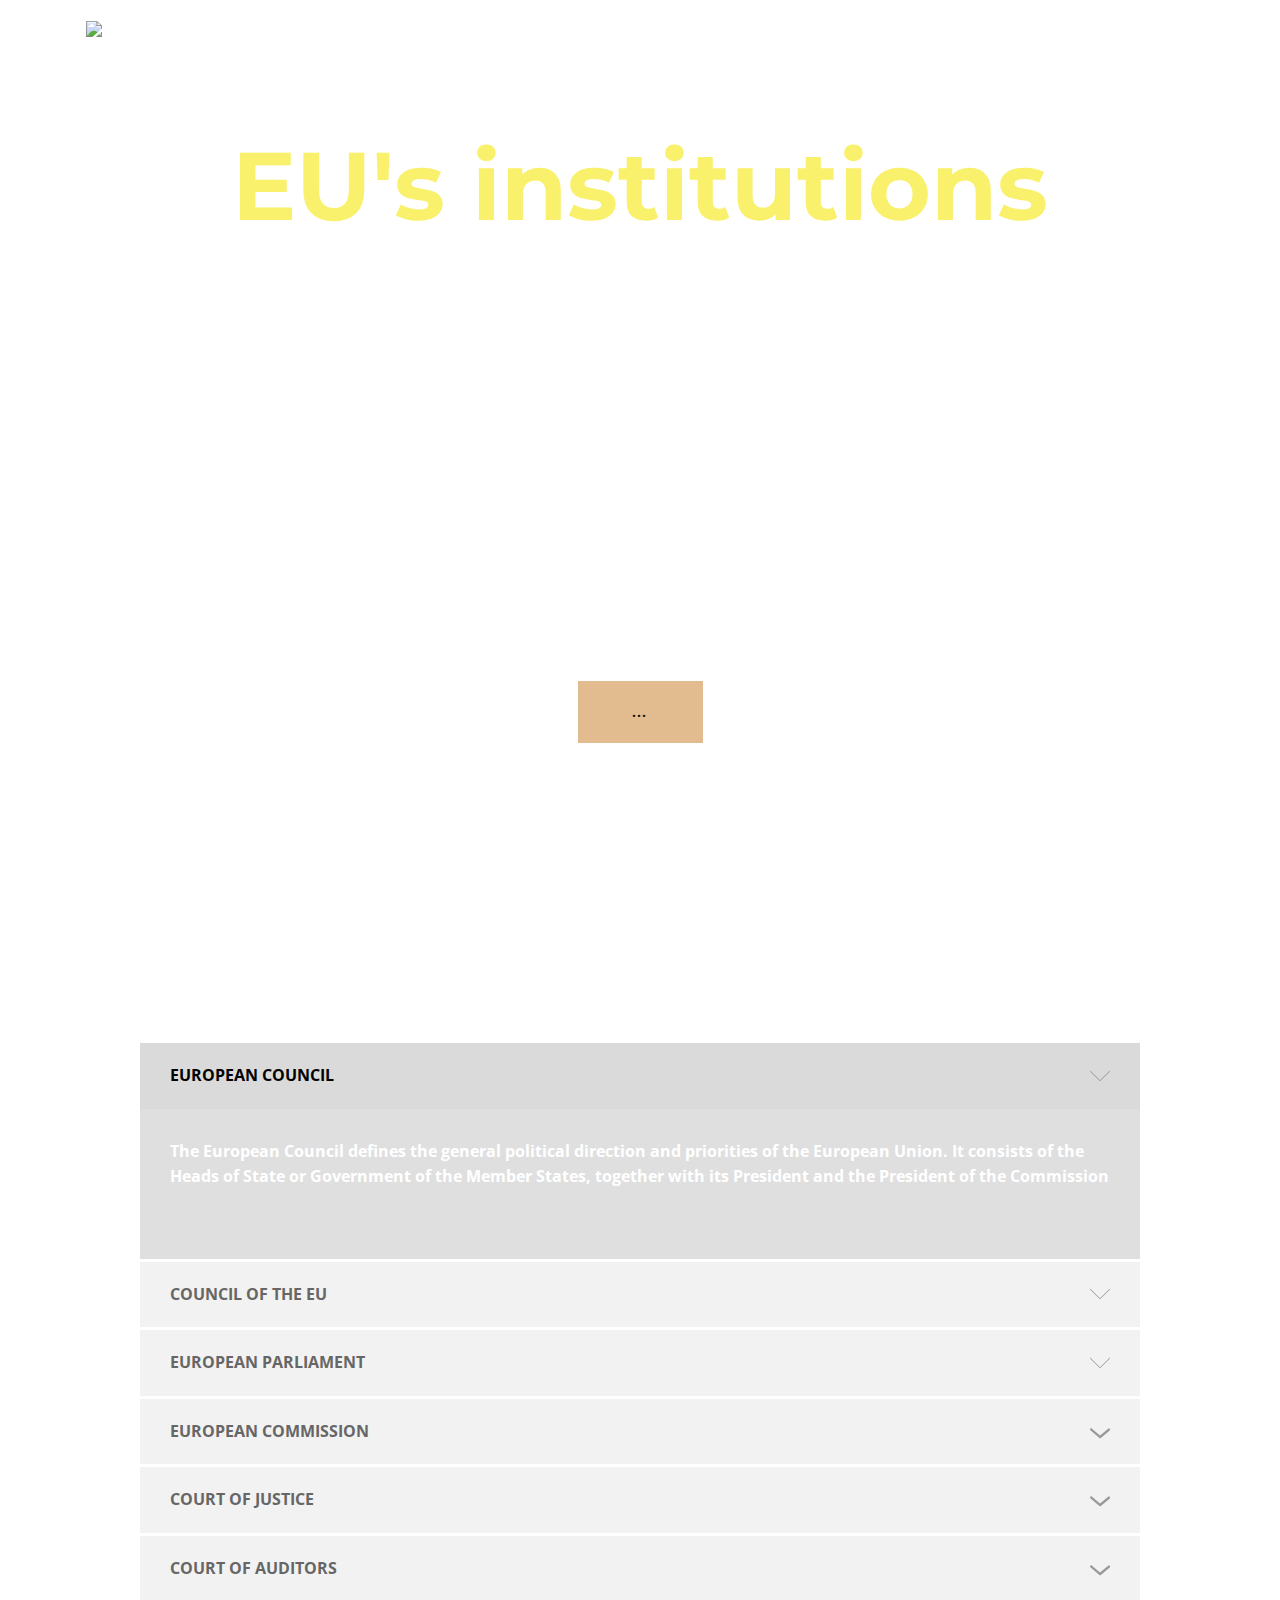
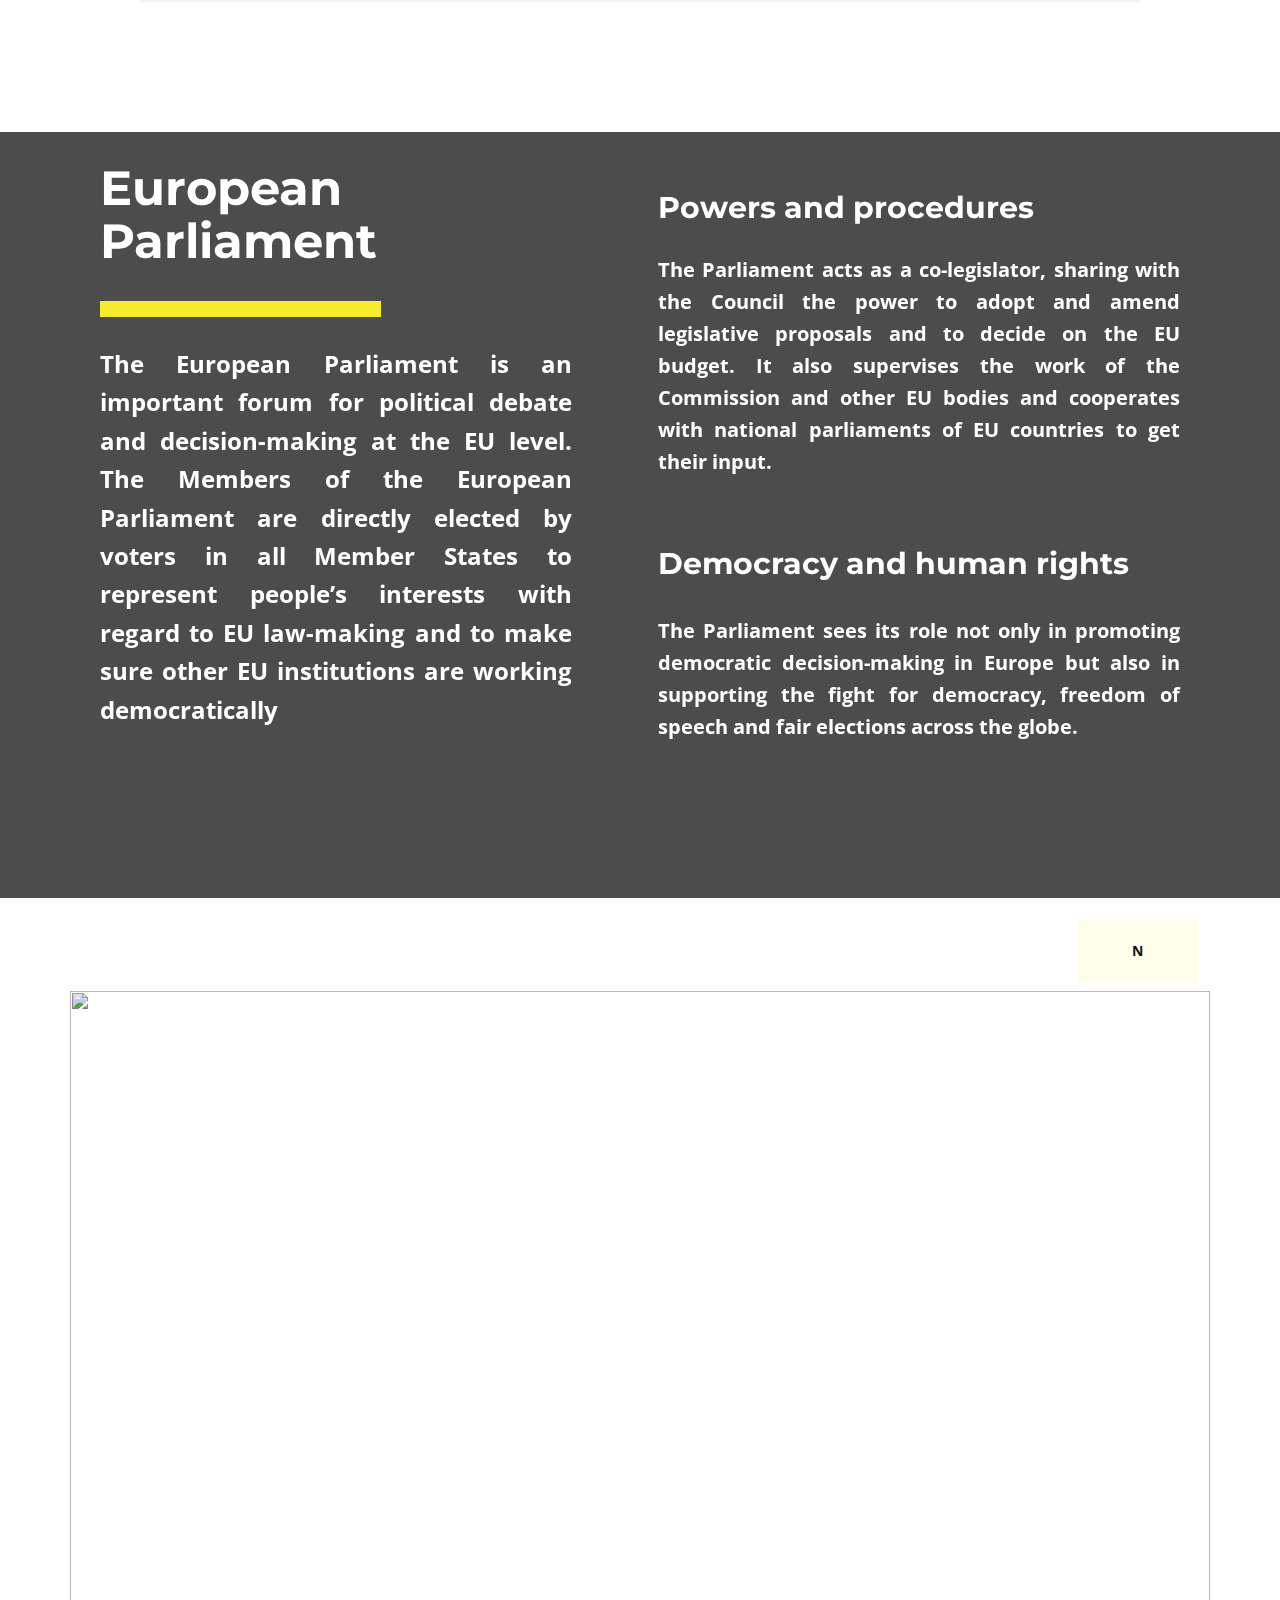
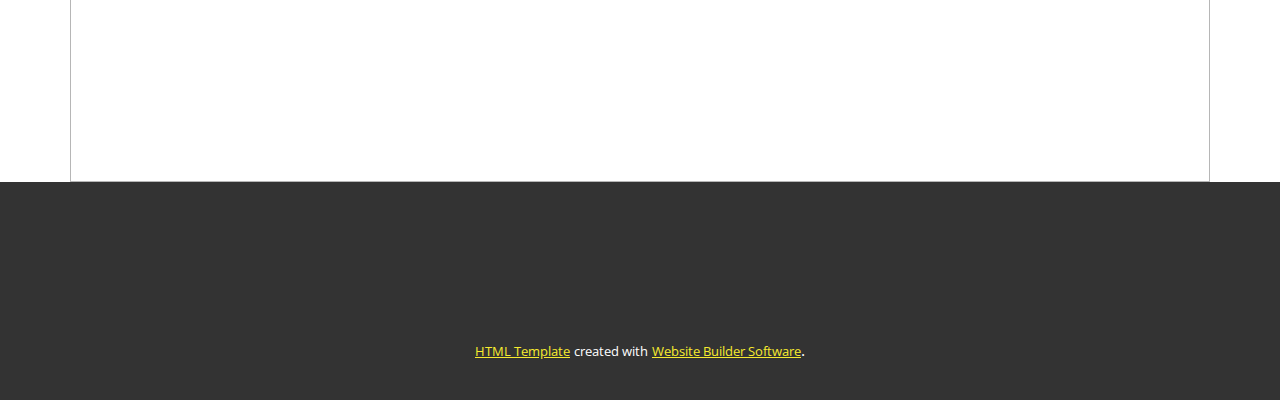
==== Home.html @ 51e65533 "Add files via upload" ====
<!DOCTYPE html>
<html style="font-size: 16px;">
  <head>
    <meta name="viewport" content="width=device-width, initial-scale=1.0">
    <meta charset="utf-8">
    <meta name="keywords" content="Secrets, About Team, Strategy &amp; Consulting Services, Learn to enjoy every minute of your life., Bold steps forward, Strategy, contact form">
    <meta name="description" content="">
    <meta name="page_type" content="np-template-header-footer-from-plugin">
    <title>Home</title>
    <link rel="stylesheet" href="nicepage.css" media="screen">
<link rel="stylesheet" href="Home.css" media="screen">
    <script class="u-script" type="text/javascript" src="jquery.js" defer=""></script>
    <script class="u-script" type="text/javascript" src="nicepage.js" defer=""></script>
    <meta name="generator" content="Nicepage 3.16.1, nicepage.com">
    
    <link id="u-theme-google-font" rel="stylesheet" href="https://fonts.googleapis.com/css?family=Montserrat:100,100i,200,200i,300,300i,400,400i,500,500i,600,600i,700,700i,800,800i,900,900i|Open+Sans:300,300i,400,400i,600,600i,700,700i,800,800i">
    
    
    
    
    
    <script type="application/ld+json">{
		"@context": "http://schema.org",
		"@type": "Organization",
		"name": "",
		"url": "index.html",
		"logo": "images/logohlu600x600-02.png"
}</script>
    <meta property="og:title" content="Home">
    <meta property="og:type" content="website">
    <meta name="theme-color" content="#f7eb2f">
    <link rel="canonical" href="index.html">
    <meta property="og:url" content="index.html">
  </head>
  <body class="u-body"><header class="u-clearfix u-header u-image u-sticky u-header" id="sec-98ad" data-image-width="1141" data-image-height="547"><div class="u-clearfix u-sheet u-valign-middle u-sheet-1">
        <a href="https://nicepage.com" class="u-image u-logo u-image-1" data-image-width="601" data-image-height="601">
          <img src="images/logohlu600x600-02.png" class="u-logo-image u-logo-image-1" data-image-width="32">
        </a>
        <h4 class="u-text u-text-body-alt-color u-text-1">GROUP 1</h4>
      </div></header>
    <section class="u-border-no-bottom u-border-no-left u-border-no-right u-border-no-top u-clearfix u-shading u-uploaded-video u-video u-video-cover u-section-1" id="sec-d97f">
      <div style="filter: brightness(0.9);" class="u-background-video u-expanded">
        <div class="embed-responsive">
          <video class="embed-responsive-item" loop="" muted="" autoplay="autoplay" playsinline="">
            <source src="files/1.mp4" type="video/mp4">
            <p>Your browser does not support HTML5 video.</p>
          </video>
        </div>
      </div>
      <div class="u-clearfix u-sheet u-sheet-1">
        <h1 class="u-align-center u-text u-text-palette-1-light-1 u-title u-text-1" data-animation-name="zoomIn" data-animation-duration="1000" data-animation-delay="0" data-animation-direction="Down"><b>EU's institutions</b>
        </h1>
        <a href="Home.html#sec-b143" data-page-id="54487724" class="u-align-center u-btn u-button-style u-hover-white u-palette-3-light-1 u-btn-1" data-animation-name="fadeIn" data-animation-duration="1000" data-animation-delay="0">...</a>
      </div>
    </section>
    <section class="u-align-center u-clearfix u-uploaded-video u-video u-section-2" id="sec-b143">
      <div style="" class="u-background-video u-expanded">
        <div class="embed-responsive">
          <video class="embed-responsive-item" loop="" muted="" autoplay="autoplay" playsinline="">
            <source src="files/2.mp4" type="video/mp4">
            <p>Your browser does not support HTML5 video.</p>
          </video>
        </div>
      </div>
      <div class="u-clearfix u-sheet u-sheet-1">
        <h2 class="u-text u-text-body-alt-color u-text-1" data-animation-name="zoomIn" data-animation-duration="1000" data-animation-delay="0" data-animation-direction=""><b>EU's institut​ions</b>&nbsp;&nbsp;
        </h2>
        <div class="u-accordion u-spacing-3 u-accordion-1">
          <div class="u-accordion-item">
            <a class="active u-accordion-link u-button-style u-grey-5 u-text-active-black u-text-grey-60 u-text-hover-black u-accordion-link-1" id="link-accordion-0781" aria-controls="accordion-0781" aria-selected="true">
              <span class="u-accordion-link-text"><b>European
Council</b>&nbsp;&nbsp;
              </span><span class="u-accordion-link-icon u-icon u-text-grey-40 u-icon-1"><svg class="u-svg-link" preserveAspectRatio="xMidYMin slice" viewBox="0 0 512 512" style=""><use xmlns:xlink="http://www.w3.org/1999/xlink" xlink:href="#svg-efcb"></use></svg><svg xmlns="http://www.w3.org/2000/svg" xmlns:xlink="http://www.w3.org/1999/xlink" version="1.1" xml:space="preserve" class="u-svg-content" viewBox="0 0 512 512" x="0px" y="0px" id="svg-efcb" style="enable-background:new 0 0 512 512;"><g><g><path d="M509.121,125.966c-3.838-3.838-10.055-3.838-13.893,0L256.005,365.194L16.771,125.966c-3.838-3.838-10.055-3.838-13.893,0    c-3.838,3.838-3.838,10.055,0,13.893l246.18,246.175c1.842,1.842,4.337,2.878,6.947,2.878c2.61,0,5.104-1.036,6.946-2.878    l246.17-246.175C512.959,136.021,512.959,129.804,509.121,125.966z"></path>
</g>
</g></svg></span>
            </a>
            <div class="u-accordion-active u-accordion-pane u-container-style u-grey-50 u-opacity u-opacity-25 u-accordion-pane-1" id="accordion-0781" aria-labelledby="link-accordion-0781">
              <div class="u-container-layout u-container-layout-1">
                <p class="u-text u-text-2">The European
Council defines the general political direction and priorities of the European
Union. It consists of the Heads of State or Government of the Member States,
together with its President and the President of the Commission</p>
              </div>
            </div>
          </div>
          <div class="u-accordion-item">
            <a class="u-accordion-link u-button-style u-grey-5 u-text-active-black u-text-grey-60 u-text-hover-black u-accordion-link-2" id="link-accordion-4c47" aria-controls="accordion-4c47" aria-selected="false">
              <span class="u-accordion-link-text"><b>Council
of the EU</b>&nbsp;&nbsp;
              </span><span class="u-accordion-link-icon u-icon u-text-grey-40 u-icon-2"><svg class="u-svg-link" preserveAspectRatio="xMidYMin slice" viewBox="0 0 512 512" style=""><use xmlns:xlink="http://www.w3.org/1999/xlink" xlink:href="#svg-55f1"></use></svg><svg xmlns="http://www.w3.org/2000/svg" xmlns:xlink="http://www.w3.org/1999/xlink" version="1.1" xml:space="preserve" class="u-svg-content" viewBox="0 0 512 512" x="0px" y="0px" id="svg-55f1" style="enable-background:new 0 0 512 512;"><g><g><path d="M509.121,125.966c-3.838-3.838-10.055-3.838-13.893,0L256.005,365.194L16.771,125.966c-3.838-3.838-10.055-3.838-13.893,0    c-3.838,3.838-3.838,10.055,0,13.893l246.18,246.175c1.842,1.842,4.337,2.878,6.947,2.878c2.61,0,5.104-1.036,6.946-2.878    l246.17-246.175C512.959,136.021,512.959,129.804,509.121,125.966z"></path>
</g>
</g></svg></span>
            </a>
            <div class="u-accordion-pane u-container-style u-grey-50 u-opacity u-opacity-25 u-accordion-pane-2" id="accordion-4c47" aria-labelledby="link-accordion-4c47">
              <div class="u-container-layout u-container-layout-2">
                <p class="u-text u-text-3">
                  <span style="font-weight: 700;">The Council of
the EU is the main decision making body of the EU, attended by the minister
from each member state with a national responsibility for the subject under
discussion. Responsibilities include the development of the EU’s Common Foreign
and Security Policy (CFSP)&nbsp;&nbsp;</span>
                  <br>
                </p>
              </div>
            </div>
          </div>
          <div class="u-accordion-item">
            <a class="u-accordion-link u-button-style u-grey-5 u-text-active-black u-text-grey-60 u-text-hover-black u-accordion-link-3" id="link-accordion-a910" aria-controls="accordion-a910" aria-selected="false">
              <span class="u-accordion-link-text"><b>European
Parliament</b>&nbsp;&nbsp;
              </span><span class="u-accordion-link-icon u-icon u-text-grey-40 u-icon-3"><svg class="u-svg-link" preserveAspectRatio="xMidYMin slice" viewBox="0 0 512 512" style=""><use xmlns:xlink="http://www.w3.org/1999/xlink" xlink:href="#svg-6813"></use></svg><svg xmlns="http://www.w3.org/2000/svg" xmlns:xlink="http://www.w3.org/1999/xlink" version="1.1" xml:space="preserve" class="u-svg-content" viewBox="0 0 512 512" x="0px" y="0px" id="svg-6813" style="enable-background:new 0 0 512 512;"><g><g><path d="M509.121,125.966c-3.838-3.838-10.055-3.838-13.893,0L256.005,365.194L16.771,125.966c-3.838-3.838-10.055-3.838-13.893,0    c-3.838,3.838-3.838,10.055,0,13.893l246.18,246.175c1.842,1.842,4.337,2.878,6.947,2.878c2.61,0,5.104-1.036,6.946-2.878    l246.17-246.175C512.959,136.021,512.959,129.804,509.121,125.966z"></path>
</g>
</g></svg></span>
            </a>
            <div class="u-accordion-pane u-container-style u-grey-50 u-opacity u-opacity-25 u-accordion-pane-3" id="accordion-a910" aria-labelledby="link-accordion-a910">
              <div class="u-container-layout u-container-layout-3">
                <p class="u-text u-text-4">The European
Parliament (EP) passes EU laws, exercises democratic control over the
Commission, and has joint authority with the Council to approve the EU budget</p>
              </div>
            </div>
          </div>
          <div class="u-accordion-item">
            <a class="u-accordion-link u-button-style u-grey-5 u-text-active-black u-text-grey-60 u-text-hover-black u-accordion-link-4" id="link-accordion-36e8" aria-controls="accordion-36e8" aria-selected="false">
              <span class="u-accordion-link-text"><b>European
Commission</b>&nbsp;&nbsp;
              </span><span class="u-accordion-link-icon u-icon u-text-grey-40 u-icon-4"><svg class="u-svg-link" preserveAspectRatio="xMidYMin slice" viewBox="0 0 16 16" style=""><use xmlns:xlink="http://www.w3.org/1999/xlink" xlink:href="#svg-a9ba"></use></svg><svg class="u-svg-content" viewBox="0 0 16 16" x="0px" y="0px" id="svg-a9ba"><path d="M8,10.7L1.6,5.3c-0.4-0.4-1-0.4-1.3,0c-0.4,0.4-0.4,0.9,0,1.3l7.2,6.1c0.1,0.1,0.4,0.2,0.6,0.2s0.4-0.1,0.6-0.2l7.1-6
	c0.4-0.4,0.4-0.9,0-1.3c-0.4-0.4-1-0.4-1.3,0L8,10.7z"></path></svg></span>
            </a>
            <div class="u-accordion-pane u-container-style u-grey-50 u-opacity u-opacity-25 u-accordion-pane-4" id="accordion-36e8" aria-labelledby="link-accordion-36e8">
              <div class="u-container-layout u-container-layout-4">
                <p class="u-text u-text-default u-text-5">Appointed every
five years, the Commission is an executive body, which proposes legislation, manages
the day-to-day implementation of EU policies and the budget and monitors
compliance with EU laws</p>
              </div>
            </div>
          </div>
          <div class="u-accordion-item">
            <a class="u-accordion-link u-button-style u-grey-5 u-text-active-black u-text-grey-60 u-text-hover-black u-accordion-link-5" id="link-accordion-e74c" aria-controls="accordion-e74c" aria-selected="false">
              <span class="u-accordion-link-text"><b>Court
of Justice</b>&nbsp;&nbsp;
              </span><span class="u-accordion-link-icon u-icon u-text-grey-40 u-icon-5"><svg class="u-svg-link" preserveAspectRatio="xMidYMin slice" viewBox="0 0 16 16" style=""><use xmlns:xlink="http://www.w3.org/1999/xlink" xlink:href="#svg-fe2e"></use></svg><svg class="u-svg-content" viewBox="0 0 16 16" x="0px" y="0px" id="svg-fe2e"><path d="M8,10.7L1.6,5.3c-0.4-0.4-1-0.4-1.3,0c-0.4,0.4-0.4,0.9,0,1.3l7.2,6.1c0.1,0.1,0.4,0.2,0.6,0.2s0.4-0.1,0.6-0.2l7.1-6
	c0.4-0.4,0.4-0.9,0-1.3c-0.4-0.4-1-0.4-1.3,0L8,10.7z"></path></svg></span>
            </a>
            <div class="u-accordion-pane u-container-style u-grey-50 u-opacity u-opacity-25 u-accordion-pane-5" id="accordion-e74c" aria-labelledby="link-accordion-e74c">
              <div class="u-container-layout u-container-layout-5">
                <p class="u-text u-text-default u-text-6">The European
Court of Justice (together with the General Court and the Civil Service
Tribunal) ensures that the Treaties are correctly interpreted and applied and
that EU law is complied with</p>
              </div>
            </div>
          </div>
          <div class="u-accordion-item">
            <a class="u-accordion-link u-button-style u-grey-5 u-text-active-black u-text-grey-60 u-text-hover-black u-accordion-link-6" id="link-accordion-0a0e" aria-controls="accordion-0a0e" aria-selected="false">
              <span class="u-accordion-link-text"><b>Court
of Auditors</b>&nbsp;&nbsp;
              </span><span class="u-accordion-link-icon u-icon u-text-grey-40 u-icon-6"><svg class="u-svg-link" preserveAspectRatio="xMidYMin slice" viewBox="0 0 16 16" style=""><use xmlns:xlink="http://www.w3.org/1999/xlink" xlink:href="#svg-8e16"></use></svg><svg class="u-svg-content" viewBox="0 0 16 16" x="0px" y="0px" id="svg-8e16"><path d="M8,10.7L1.6,5.3c-0.4-0.4-1-0.4-1.3,0c-0.4,0.4-0.4,0.9,0,1.3l7.2,6.1c0.1,0.1,0.4,0.2,0.6,0.2s0.4-0.1,0.6-0.2l7.1-6
	c0.4-0.4,0.4-0.9,0-1.3c-0.4-0.4-1-0.4-1.3,0L8,10.7z"></path></svg></span>
            </a>
            <div class="u-accordion-pane u-container-style u-grey-50 u-opacity u-opacity-25 u-accordion-pane-6" id="accordion-0a0e" aria-labelledby="link-accordion-0a0e">
              <div class="u-container-layout u-container-layout-6">
                <p class="u-text u-text-default u-text-7">The Court of
Auditors has the right to audit any organisation, body or company that handles
EU funds and ensures that the money is spent as intended</p>
              </div>
            </div>
          </div>
        </div>
      </div>
    </section>
    <section class="u-clearfix u-image u-shading u-section-3" id="carousel_2ac5" data-image-width="1600" data-image-height="640">
      <div class="u-clearfix u-sheet u-sheet-1">
        <div class="u-clearfix u-expanded-width u-layout-wrap u-layout-wrap-1">
          <div class="u-layout">
            <div class="u-layout-row">
              <div class="u-container-style u-layout-cell u-size-28 u-layout-cell-1">
                <div class="u-container-layout u-valign-top u-container-layout-1">
                  <h1 class="u-align-left u-text u-text-1" data-animation-name="fadeIn" data-animation-duration="1000" data-animation-delay="0"><b>European Parliament</b>
                  </h1>
                  <div class="u-border-16 u-border-palette-1-base u-line u-line-horizontal u-line-1"></div>
                  <p class="u-align-justify u-text u-text-2" data-animation-name="lightSpeedIn" data-animation-duration="1000" data-animation-delay="0" data-animation-direction="">The European Parliament is an important
forum for political debate and decision-making at the EU level. The Members of
the European Parliament are directly elected by voters in all Member States to
represent people’s interests with regard to EU law-making and to make sure
other EU institutions are working democratically&nbsp;&nbsp;<br>
                  </p>
                </div>
              </div>
              <div class="u-container-style u-layout-cell u-size-32 u-layout-cell-2">
                <div class="u-container-layout u-container-layout-2">
                  <h3 class="u-align-justify u-indent-6 u-spacing-2 u-text u-text-3" data-animation-name="lightSpeedIn" data-animation-duration="1000" data-animation-delay="0" data-animation-direction=""><b>Powers and procedures</b>&nbsp;<br>
                  </h3>
                  <p class="u-align-justify u-indent-6 u-spacing-2 u-text u-text-4" data-animation-name="lightSpeedIn" data-animation-duration="1000" data-animation-delay="0" data-animation-direction="">The Parliament acts as a co-legislator,
sharing with the Council the power to adopt and amend legislative proposals and
to decide on the EU budget. It also supervises the work of the Commission and
other EU bodies and cooperates with national parliaments of EU countries to get
their input.&nbsp;<br>
                  </p>
                  <h4 class="u-align-justify u-indent-6 u-spacing-2 u-text u-text-5" data-animation-name="lightSpeedIn" data-animation-duration="1000" data-animation-delay="0" data-animation-direction=""><b>Democracy and human rights</b>&nbsp;&nbsp;<br>
                  </h4>
                  <p class="u-align-justify u-indent-6 u-spacing-2 u-text u-text-6" data-animation-name="lightSpeedIn" data-animation-duration="1000" data-animation-delay="0" data-animation-direction="">The Parliament sees its role not only
in promoting democratic decision-making in Europe but also in supporting the
fight for democracy, freedom of speech and fair elections across the globe.&nbsp;<br>
                  </p>
                </div>
              </div>
            </div>
          </div>
        </div>
      </div>
    </section>
    <section class="u-align-center u-clearfix u-lightbox u-white u-section-4" id="carousel_3284">
      <div class="u-clearfix u-sheet u-valign-bottom u-sheet-1">
        <a href="Home.html#carousel_2ac5" data-page-id="54487724" class="u-align-left u-btn u-button-style u-hover-white u-palette-1-light-3 u-btn-1">n</a>
        <img class="u-expanded-width u-image u-image-1" src="images/end.png" data-image-width="3321" data-image-height="2033">
      </div>
    </section>
    
    
    <footer class="u-align-left u-clearfix u-footer u-grey-80 u-footer" id="sec-37f3"><div class="u-clearfix u-sheet u-sheet-1"></div></footer>
    <section class="u-backlink u-clearfix u-grey-80">
      <a class="u-link" href="https://nicepage.com/html-templates" target="_blank">
        <span>HTML Template</span>
      </a>
      <p class="u-text">
        <span>created with</span>
      </p>
      <a class="u-link" href="https://nicepage.com/" target="_blank">
        <span>Website Builder Software</span>
      </a>. 
    </section>
  </body>
</html>
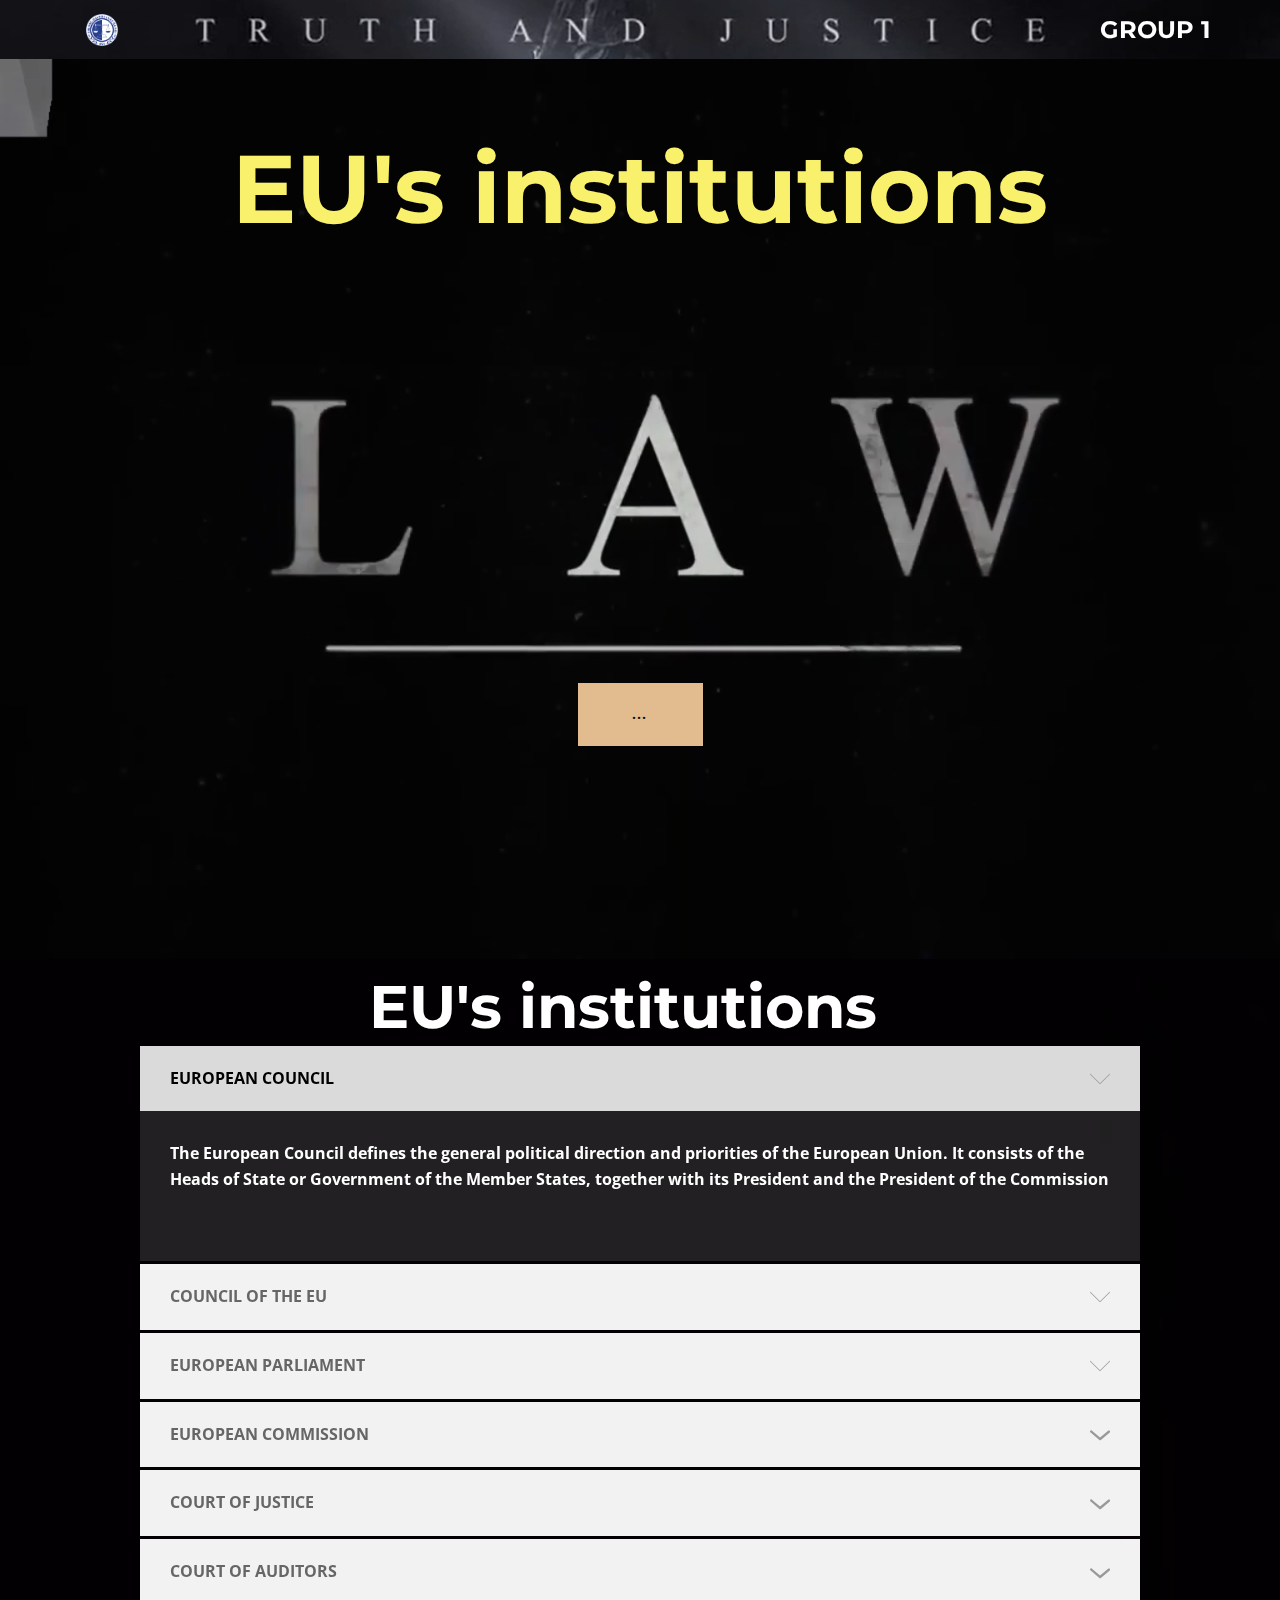
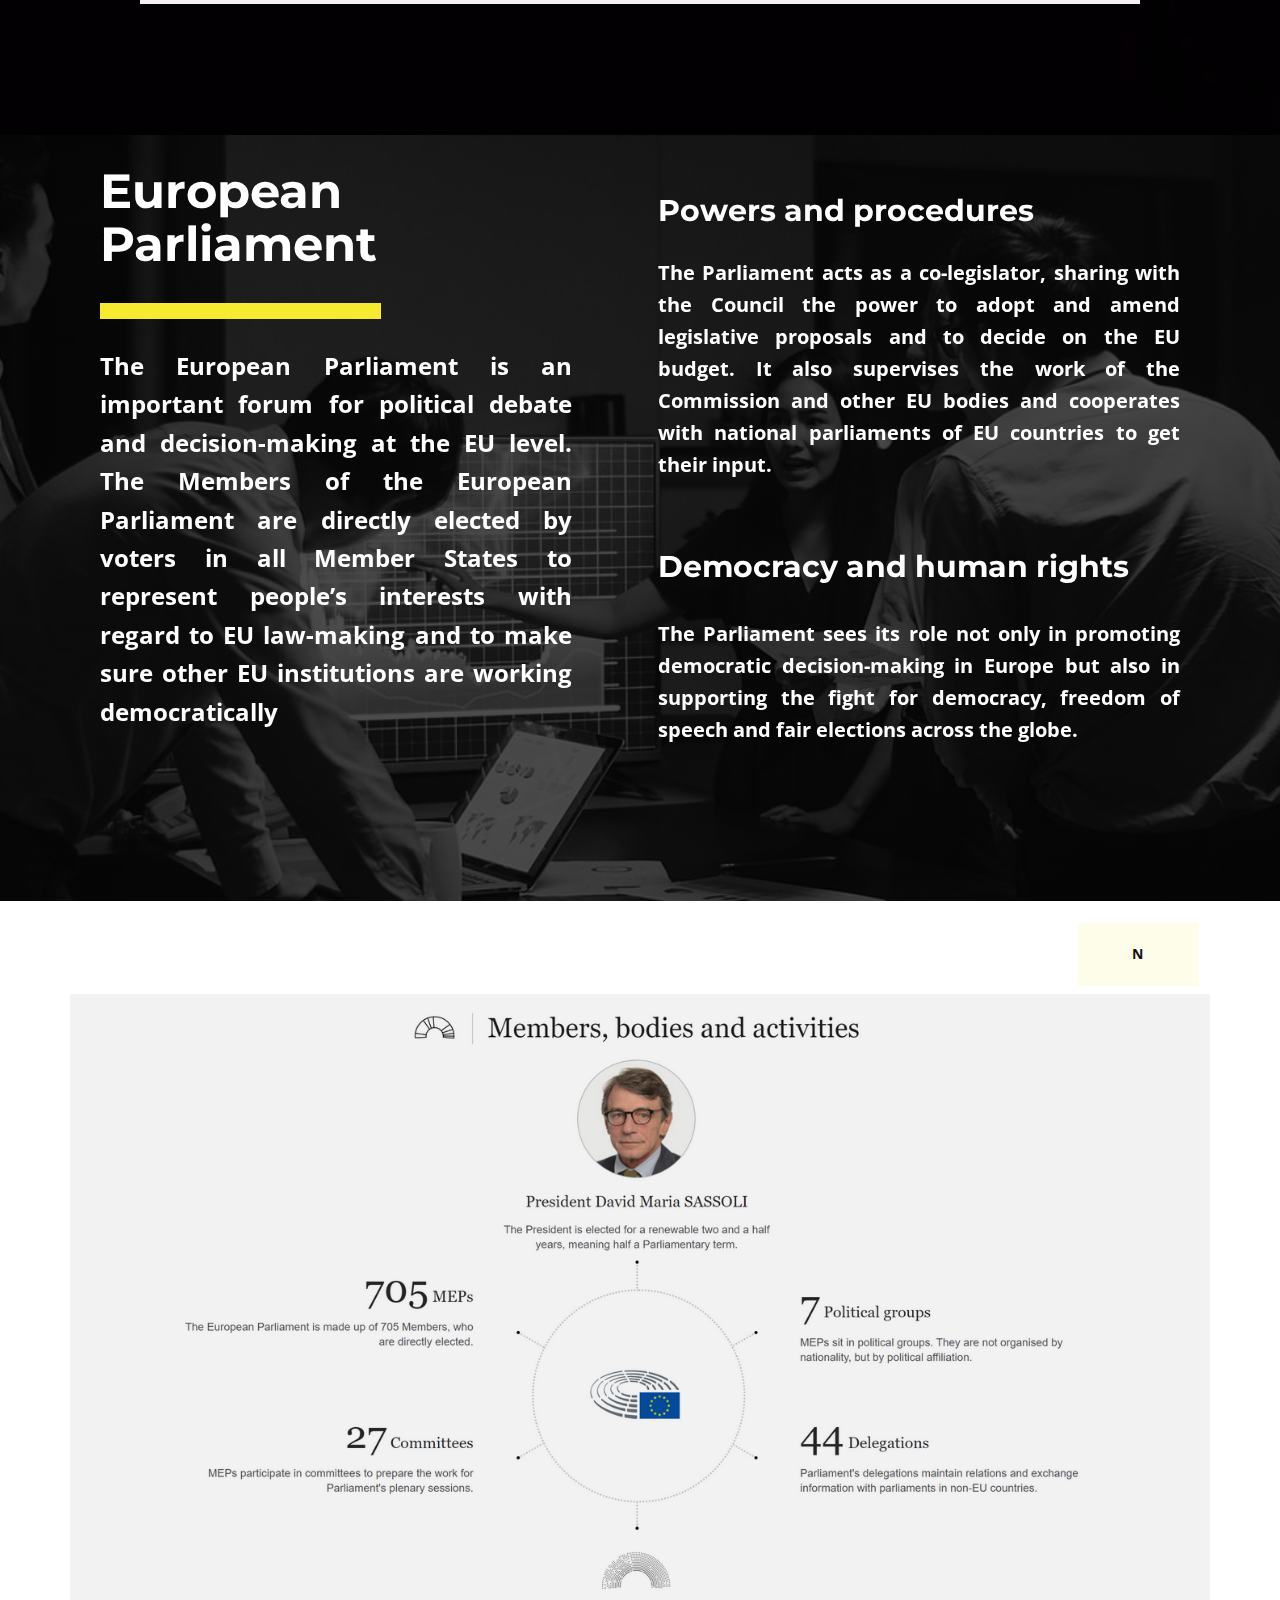
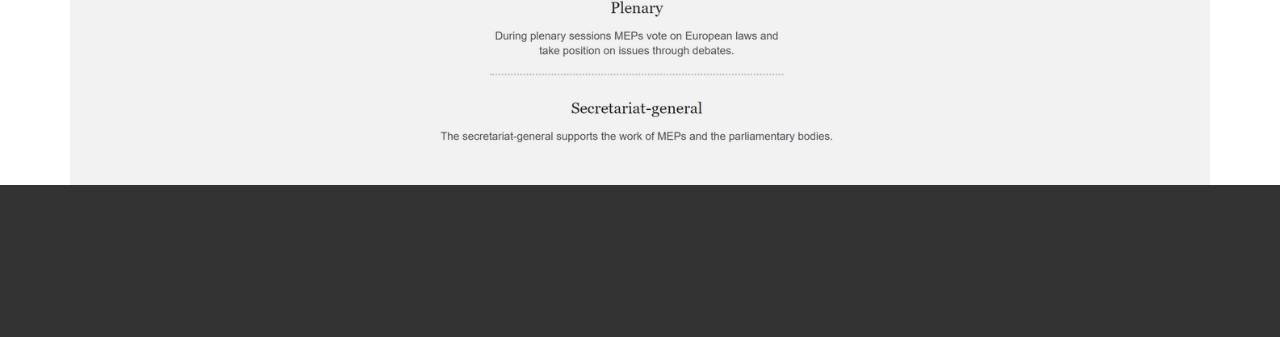
==== commit 131df7d8: "Update Home.html" ====
--- a/Home.html
+++ b/Home.html
@@ -221,15 +221,7 @@
     
     <footer class="u-align-left u-clearfix u-footer u-grey-80 u-footer" id="sec-37f3"><div class="u-clearfix u-sheet u-sheet-1"></div></footer>
     <section class="u-backlink u-clearfix u-grey-80">
-      <a class="u-link" href="https://nicepage.com/html-templates" target="_blank">
-        <span>HTML Template</span>
-      </a>
-      <p class="u-text">
-        <span>created with</span>
-      </p>
-      <a class="u-link" href="https://nicepage.com/" target="_blank">
-        <span>Website Builder Software</span>
-      </a>. 
+    
     </section>
   </body>
-</html>+</html>
